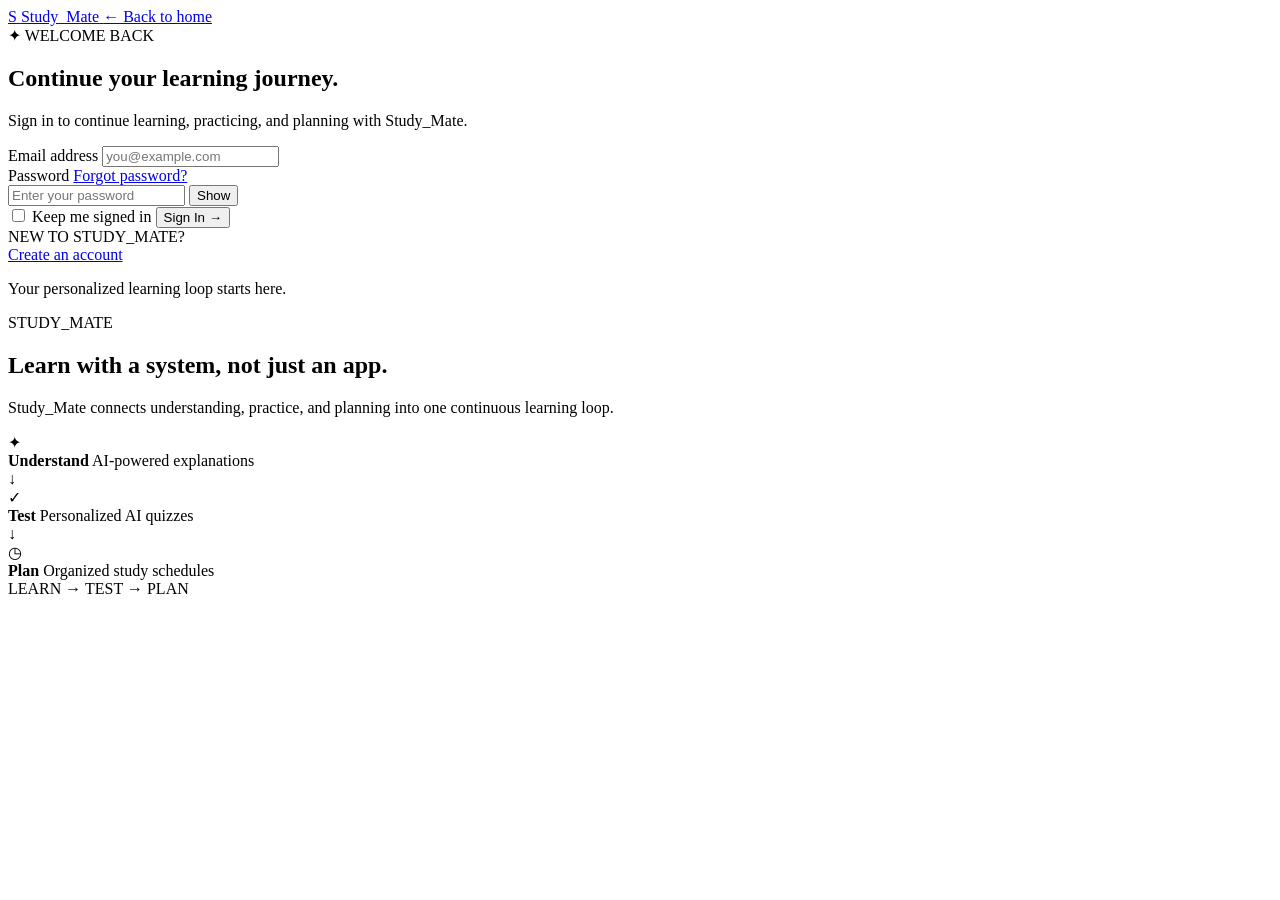
==== templates/login.html @ 33b6ad79 "Frontend Completed" ====
<!DOCTYPE html>
<html lang="en">

<head>
    <meta charset="UTF-8">
    <meta name="viewport" content="width=device-width, initial-scale=1.0">

    <title>Sign In — Study_Mate</title>

    <link rel="preconnect" href="https://fonts.googleapis.com">
    <link rel="preconnect" href="https://fonts.gstatic.com" crossorigin>

    <link
        href="https://fonts.googleapis.com/css2?family=Inter:wght@400;500;600;700;800&family=JetBrains+Mono:wght@500;600&display=swap"
        rel="stylesheet"
    >

    <link rel="stylesheet" href="/static/css/style.css">
</head>

<body class="login-page">

    <!-- Header -->
    <header class="auth-header">

        <a href="/" class="brand">
            <span class="brand-mark">S</span>

            <span>
                Study<span>_Mate</span>
            </span>
        </a>

        <a href="/" class="back-home">
            ← Back to home
        </a>

    </header>


    <!-- Main -->
    <main class="login-container">

        <!-- Login Card -->
        <section class="login-card">

            <div class="login-intro">

                <div class="auth-badge">
                    <span>✦</span>
                    WELCOME BACK
                </div>

                <h1>
                    Continue your
                    <span>learning journey.</span>
                </h1>

                <p>
                    Sign in to continue learning,
                    practicing, and planning with Study_Mate.
                </p>

            </div>


            <!-- Login Form -->
            <form
                class="login-form"
                action="/login"
                method="POST"
            >

                <!-- Email -->
                <div class="login-form-group">

                    <label for="email">
                        Email address
                    </label>

                    <input
                        type="email"
                        id="email"
                        name="email"
                        class="login-input"
                        placeholder="you@example.com"
                        autocomplete="email"
                        required
                    >

                </div>


                <!-- Password -->
                <div class="login-form-group">

                    <div class="login-label-row">

                        <label for="password">
                            Password
                        </label>

                        <a href="/forgot-password" class="forgot-password">
                            Forgot password?
                        </a>

                    </div>

                    <div class="login-password-wrapper">

                        <input
                            type="password"
                            id="password"
                            name="password"
                            class="login-input"
                            placeholder="Enter your password"
                            autocomplete="current-password"
                            required
                        >

                        <button
                            type="button"
                            class="login-password-toggle"
                            onclick="toggleLoginPassword()"
                        >
                            Show
                        </button>

                    </div>

                </div>


                <!-- Remember -->
                <label class="remember-me">

                    <input
                        type="checkbox"
                        name="remember"
                    >

                    <span>
                        Keep me signed in
                    </span>

                </label>


                <!-- Submit -->
                <button
                    type="submit"
                    class="login-submit"
                >
                    Sign In
                    <span>→</span>
                </button>

            </form>


            <!-- Divider -->
            <div class="login-divider">
                <span>NEW TO STUDY_MATE?</span>
            </div>


            <!-- Signup -->
            <a
                href="/signup"
                class="create-account-button"
            >
                Create an account
            </a>


            <p class="login-footer">
                Your personalized learning loop starts here.
            </p>

        </section>


        <!-- Right Content -->
        <aside class="login-side">

            <div class="side-label">
                STUDY_MATE
            </div>


            <h2>
                Learn with a system,
                <span>not just an app.</span>
            </h2>

            <p class="login-side-description">
                Study_Mate connects understanding,
                practice, and planning into one
                continuous learning loop.
            </p>


            <!-- Loop -->
            <div class="login-loop">

                <div class="login-loop-item">

                    <div class="login-loop-icon">
                        ✦
                    </div>

                    <div>
                        <strong>Understand</strong>

                        <span>
                            AI-powered explanations
                        </span>
                    </div>

                </div>


                <div class="login-loop-arrow">
                    ↓
                </div>


                <div class="login-loop-item">

                    <div class="login-loop-icon">
                        ✓
                    </div>

                    <div>
                        <strong>Test</strong>

                        <span>
                            Personalized AI quizzes
                        </span>
                    </div>

                </div>


                <div class="login-loop-arrow">
                    ↓
                </div>


                <div class="login-loop-item">

                    <div class="login-loop-icon">
                        ◷
                    </div>

                    <div>
                        <strong>Plan</strong>

                        <span>
                            Organized study schedules
                        </span>
                    </div>

                </div>

            </div>


            <div class="login-side-bottom">
                <span>LEARN → TEST → PLAN</span>
            </div>

        </aside>

    </main>


    <script>

        function toggleLoginPassword() {

            const password =
                document.getElementById("password");

            const button =
                document.querySelector(
                    ".login-password-toggle"
                );

            if (password.type === "password") {

                password.type = "text";
                button.textContent = "Hide";

            } else {

                password.type = "password";
                button.textContent = "Show";

            }

        }

    </script>

</body>

</html>
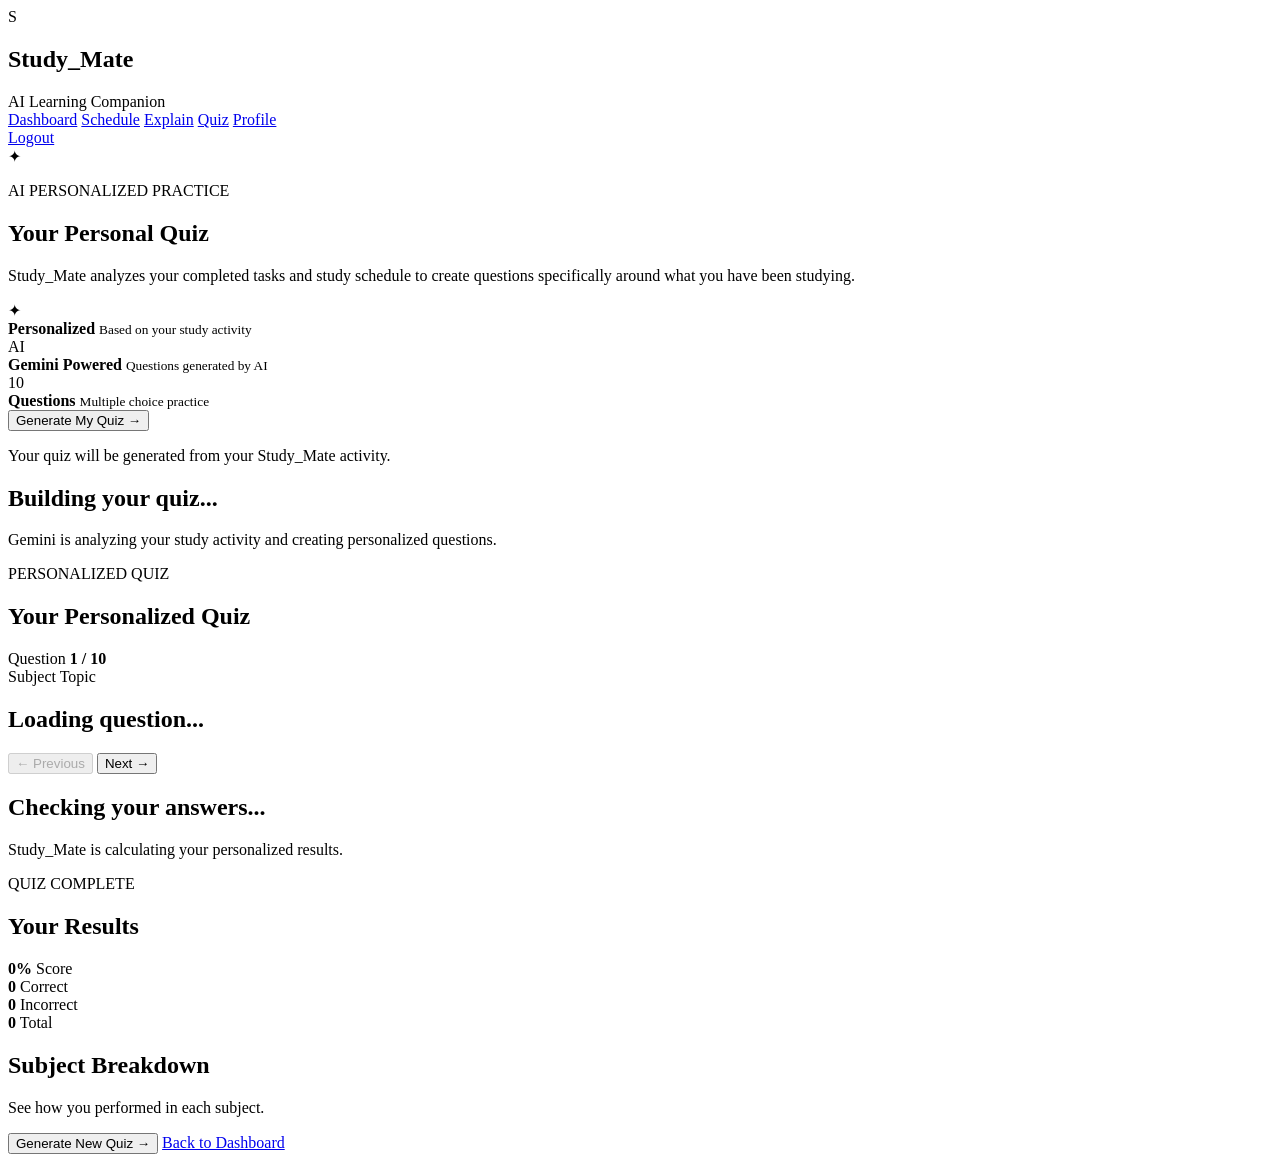
==== commit d453ab53: "Quiz Feature Partially added" ====
--- a/templates/login.html
+++ b/templates/login.html
@@ -1,308 +1,289 @@
 <!DOCTYPE html>
 <html lang="en">
-
 <head>
     <meta charset="UTF-8">
     <meta name="viewport" content="width=device-width, initial-scale=1.0">
 
-    <title>Sign In — Study_Mate</title>
-
-    <link rel="preconnect" href="https://fonts.googleapis.com">
-    <link rel="preconnect" href="https://fonts.gstatic.com" crossorigin>
-
-    <link
-        href="https://fonts.googleapis.com/css2?family=Inter:wght@400;500;600;700;800&family=JetBrains+Mono:wght@500;600&display=swap"
-        rel="stylesheet"
-    >
-
-    <link rel="stylesheet" href="/static/css/style.css">
+    <title>Quiz | Study_Mate</title>
+
+    <link rel="stylesheet" href="/static/css/quiz.css">
 </head>
 
-<body class="login-page">
-
-    <!-- Header -->
-    <header class="auth-header">
-
-        <a href="/" class="brand">
-            <span class="brand-mark">S</span>
-
-            <span>
-                Study<span>_Mate</span>
-            </span>
-        </a>
-
-        <a href="/" class="back-home">
-            ← Back to home
-        </a>
-
-    </header>
-
-
-    <!-- Main -->
-    <main class="login-container">
-
-        <!-- Login Card -->
-        <section class="login-card">
-
-            <div class="login-intro">
-
-                <div class="auth-badge">
+<body>
+
+    <!-- NAVBAR -->
+    <nav class="navbar">
+
+        <div class="brand">
+            <div class="brand-icon">S</div>
+            <div>
+                <h2>Study_Mate</h2>
+                <span>AI Learning Companion</span>
+            </div>
+        </div>
+
+        <div class="nav-links">
+            <a href="/dashboard">Dashboard</a>
+            <a href="/schedule">Schedule</a>
+            <a href="/explain">Explain</a>
+            <a href="/quiz" class="active">Quiz</a>
+            <a href="/profile">Profile</a>
+        </div>
+
+        <a href="/logout" class="logout-btn">Logout</a>
+
+    </nav>
+
+
+    <!-- MAIN -->
+    <main class="quiz-container">
+
+        <!-- INTRO -->
+        <section id="quiz-intro" class="quiz-card intro-card">
+
+            <div class="icon-circle">
+                ✦
+            </div>
+
+            <p class="eyebrow">AI PERSONALIZED PRACTICE</p>
+
+            <h1>Your Personal Quiz</h1>
+
+            <p class="intro-text">
+                Study_Mate analyzes your completed tasks and study schedule
+                to create questions specifically around what you have been
+                studying.
+            </p>
+
+            <div class="feature-grid">
+
+                <div class="feature">
                     <span>✦</span>
-                    WELCOME BACK
-                </div>
-
-                <h1>
-                    Continue your
-                    <span>learning journey.</span>
-                </h1>
-
-                <p>
-                    Sign in to continue learning,
-                    practicing, and planning with Study_Mate.
-                </p>
-
-            </div>
-
-
-            <!-- Login Form -->
-            <form
-                class="login-form"
-                action="/login"
-                method="POST"
-            >
-
-                <!-- Email -->
-                <div class="login-form-group">
-
-                    <label for="email">
-                        Email address
-                    </label>
-
-                    <input
-                        type="email"
-                        id="email"
-                        name="email"
-                        class="login-input"
-                        placeholder="you@example.com"
-                        autocomplete="email"
-                        required
-                    >
-
-                </div>
-
-
-                <!-- Password -->
-                <div class="login-form-group">
-
-                    <div class="login-label-row">
-
-                        <label for="password">
-                            Password
-                        </label>
-
-                        <a href="/forgot-password" class="forgot-password">
-                            Forgot password?
-                        </a>
-
+                    <div>
+                        <strong>Personalized</strong>
+                        <small>Based on your study activity</small>
                     </div>
-
-                    <div class="login-password-wrapper">
-
-                        <input
-                            type="password"
-                            id="password"
-                            name="password"
-                            class="login-input"
-                            placeholder="Enter your password"
-                            autocomplete="current-password"
-                            required
-                        >
-
-                        <button
-                            type="button"
-                            class="login-password-toggle"
-                            onclick="toggleLoginPassword()"
-                        >
-                            Show
-                        </button>
-
+                </div>
+
+                <div class="feature">
+                    <span>AI</span>
+                    <div>
+                        <strong>Gemini Powered</strong>
+                        <small>Questions generated by AI</small>
                     </div>
-
-                </div>
-
-
-                <!-- Remember -->
-                <label class="remember-me">
-
-                    <input
-                        type="checkbox"
-                        name="remember"
-                    >
-
-                    <span>
-                        Keep me signed in
+                </div>
+
+                <div class="feature">
+                    <span>10</span>
+                    <div>
+                        <strong>Questions</strong>
+                        <small>Multiple choice practice</small>
+                    </div>
+                </div>
+
+            </div>
+
+            <div id="intro-message" class="message hidden"></div>
+
+            <button id="generate-btn" class="primary-btn">
+                Generate My Quiz
+                <span>→</span>
+            </button>
+
+            <p class="small-note">
+                Your quiz will be generated from your Study_Mate activity.
+            </p>
+
+        </section>
+
+
+        <!-- LOADING -->
+        <section id="quiz-loading" class="quiz-card loading-card hidden">
+
+            <div class="loader"></div>
+
+            <h2>Building your quiz...</h2>
+
+            <p>
+                Gemini is analyzing your study activity and creating
+                personalized questions.
+            </p>
+
+            <div class="loading-bar">
+                <div></div>
+            </div>
+
+        </section>
+
+
+        <!-- QUIZ -->
+        <section id="quiz-section" class="hidden">
+
+            <div class="quiz-header">
+
+                <div>
+                    <p class="eyebrow">PERSONALIZED QUIZ</p>
+                    <h1 id="quiz-title">Your Personalized Quiz</h1>
+                    <p id="quiz-description"></p>
+                </div>
+
+                <div class="progress-box">
+                    <span>Question</span>
+                    <strong>
+                        <span id="current-question">1</span>
+                        /
+                        <span id="total-questions">10</span>
+                    </strong>
+                </div>
+
+            </div>
+
+
+            <div class="progress-track">
+                <div id="progress-bar"></div>
+            </div>
+
+
+            <div class="question-card">
+
+                <div class="question-meta">
+
+                    <span id="question-subject" class="subject-badge">
+                        Subject
                     </span>
 
-                </label>
-
-
-                <!-- Submit -->
+                    <span id="question-topic" class="topic-badge">
+                        Topic
+                    </span>
+
+                </div>
+
+                <h2 id="question-text">
+                    Loading question...
+                </h2>
+
+                <div id="options-container" class="options-container">
+                    <!-- Gemini-generated options inserted here -->
+                </div>
+
+                <div id="question-error" class="message error hidden"></div>
+
+            </div>
+
+
+            <div class="quiz-navigation">
+
                 <button
-                    type="submit"
-                    class="login-submit"
+                    id="previous-btn"
+                    class="secondary-btn"
+                    disabled
                 >
-                    Sign In
+                    ← Previous
+                </button>
+
+                <button
+                    id="next-btn"
+                    class="primary-btn"
+                >
+                    Next →
+                </button>
+
+            </div>
+
+        </section>
+
+
+        <!-- SUBMIT LOADING -->
+        <section id="submit-loading" class="quiz-card loading-card hidden">
+
+            <div class="loader"></div>
+
+            <h2>Checking your answers...</h2>
+
+            <p>
+                Study_Mate is calculating your personalized results.
+            </p>
+
+        </section>
+
+
+        <!-- RESULTS -->
+        <section id="results-section" class="quiz-card results-card hidden">
+
+            <p class="eyebrow">QUIZ COMPLETE</p>
+
+            <h1>Your Results</h1>
+
+            <p id="result-message" class="result-message"></p>
+
+
+            <div class="score-circle">
+
+                <div>
+                    <strong id="percentage">0%</strong>
+                    <span>Score</span>
+                </div>
+
+            </div>
+
+
+            <div class="result-stats">
+
+                <div class="stat">
+                    <strong id="correct-count">0</strong>
+                    <span>Correct</span>
+                </div>
+
+                <div class="stat">
+                    <strong id="incorrect-count">0</strong>
+                    <span>Incorrect</span>
+                </div>
+
+                <div class="stat">
+                    <strong id="total-count">0</strong>
+                    <span>Total</span>
+                </div>
+
+            </div>
+
+
+            <div class="breakdown-section">
+
+                <div class="section-title">
+                    <h2>Subject Breakdown</h2>
+                    <p>See how you performed in each subject.</p>
+                </div>
+
+                <div id="subject-breakdown">
+                    <!-- Generated dynamically -->
+                </div>
+
+            </div>
+
+
+            <div class="result-actions">
+
+                <button
+                    id="retry-btn"
+                    class="primary-btn"
+                >
+                    Generate New Quiz
                     <span>→</span>
                 </button>
 
-            </form>
-
-
-            <!-- Divider -->
-            <div class="login-divider">
-                <span>NEW TO STUDY_MATE?</span>
-            </div>
-
-
-            <!-- Signup -->
-            <a
-                href="/signup"
-                class="create-account-button"
-            >
-                Create an account
-            </a>
-
-
-            <p class="login-footer">
-                Your personalized learning loop starts here.
-            </p>
-
-        </section>
-
-
-        <!-- Right Content -->
-        <aside class="login-side">
-
-            <div class="side-label">
-                STUDY_MATE
-            </div>
-
-
-            <h2>
-                Learn with a system,
-                <span>not just an app.</span>
-            </h2>
-
-            <p class="login-side-description">
-                Study_Mate connects understanding,
-                practice, and planning into one
-                continuous learning loop.
-            </p>
-
-
-            <!-- Loop -->
-            <div class="login-loop">
-
-                <div class="login-loop-item">
-
-                    <div class="login-loop-icon">
-                        ✦
-                    </div>
-
-                    <div>
-                        <strong>Understand</strong>
-
-                        <span>
-                            AI-powered explanations
-                        </span>
-                    </div>
-
-                </div>
-
-
-                <div class="login-loop-arrow">
-                    ↓
-                </div>
-
-
-                <div class="login-loop-item">
-
-                    <div class="login-loop-icon">
-                        ✓
-                    </div>
-
-                    <div>
-                        <strong>Test</strong>
-
-                        <span>
-                            Personalized AI quizzes
-                        </span>
-                    </div>
-
-                </div>
-
-
-                <div class="login-loop-arrow">
-                    ↓
-                </div>
-
-
-                <div class="login-loop-item">
-
-                    <div class="login-loop-icon">
-                        ◷
-                    </div>
-
-                    <div>
-                        <strong>Plan</strong>
-
-                        <span>
-                            Organized study schedules
-                        </span>
-                    </div>
-
-                </div>
-
-            </div>
-
-
-            <div class="login-side-bottom">
-                <span>LEARN → TEST → PLAN</span>
-            </div>
-
-        </aside>
+                <a href="/dashboard" class="secondary-btn">
+                    Back to Dashboard
+                </a>
+
+            </div>
+
+        </section>
+
 
     </main>
 
 
-    <script>
-
-        function toggleLoginPassword() {
-
-            const password =
-                document.getElementById("password");
-
-            const button =
-                document.querySelector(
-                    ".login-password-toggle"
-                );
-
-            if (password.type === "password") {
-
-                password.type = "text";
-                button.textContent = "Hide";
-
-            } else {
-
-                password.type = "password";
-                button.textContent = "Show";
-
-            }
-
-        }
-
-    </script>
+    <script src="/static/js/quiz.js"></script>
 
 </body>
-
 </html>
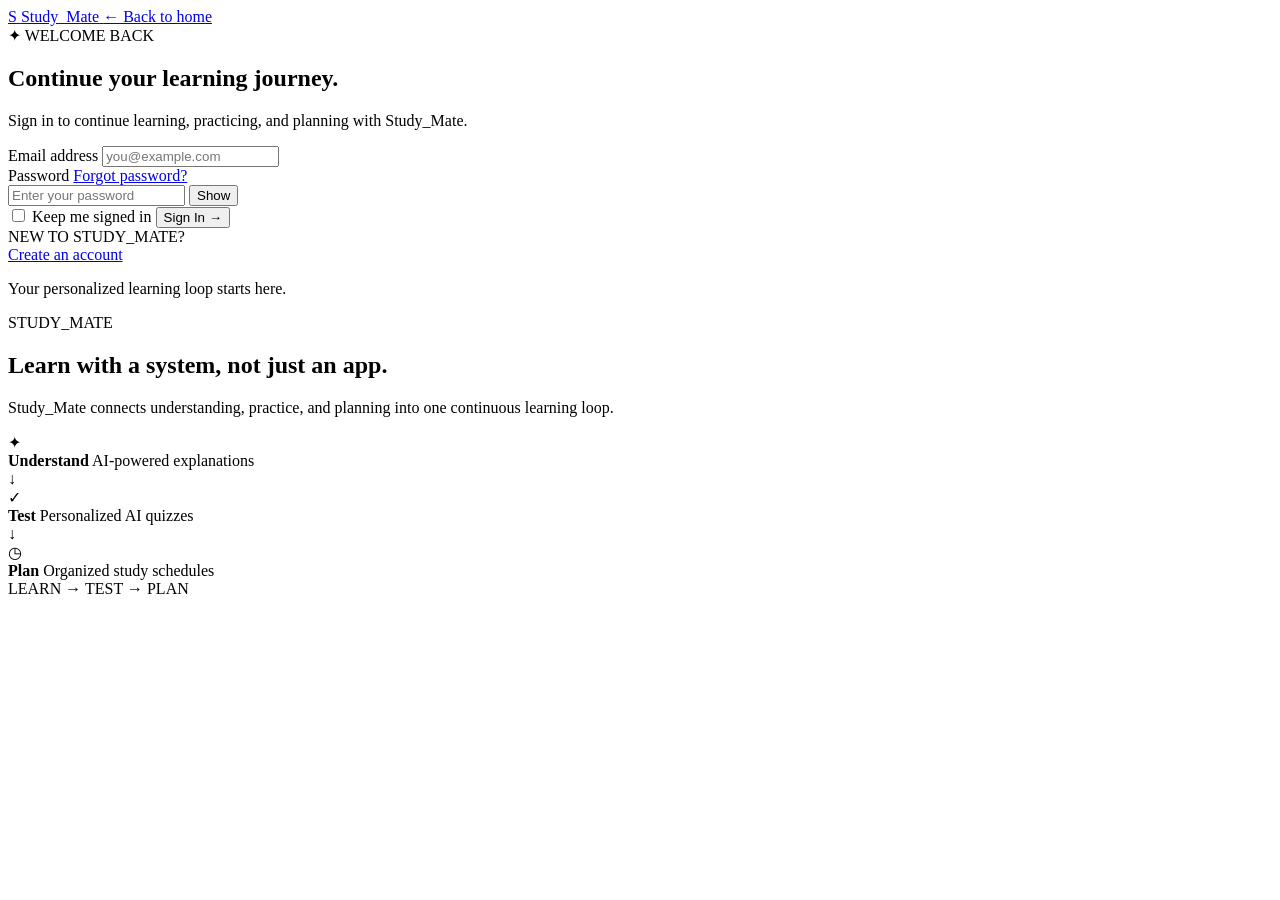
==== commit cf66d8a3: "project completed" ====
--- a/templates/login.html
+++ b/templates/login.html
@@ -1,289 +1,308 @@
 <!DOCTYPE html>
 <html lang="en">
+
 <head>
     <meta charset="UTF-8">
     <meta name="viewport" content="width=device-width, initial-scale=1.0">
 
-    <title>Quiz | Study_Mate</title>
-
-    <link rel="stylesheet" href="/static/css/quiz.css">
+    <title>Sign In — Study_Mate</title>
+
+    <link rel="preconnect" href="https://fonts.googleapis.com">
+    <link rel="preconnect" href="https://fonts.gstatic.com" crossorigin>
+
+    <link
+        href="https://fonts.googleapis.com/css2?family=Inter:wght@400;500;600;700;800&family=JetBrains+Mono:wght@500;600&display=swap"
+        rel="stylesheet"
+    >
+
+    <link rel="stylesheet" href="/static/css/style.css">
 </head>
 
-<body>
-
-    <!-- NAVBAR -->
-    <nav class="navbar">
-
-        <div class="brand">
-            <div class="brand-icon">S</div>
-            <div>
-                <h2>Study_Mate</h2>
-                <span>AI Learning Companion</span>
-            </div>
-        </div>
-
-        <div class="nav-links">
-            <a href="/dashboard">Dashboard</a>
-            <a href="/schedule">Schedule</a>
-            <a href="/explain">Explain</a>
-            <a href="/quiz" class="active">Quiz</a>
-            <a href="/profile">Profile</a>
-        </div>
-
-        <a href="/logout" class="logout-btn">Logout</a>
-
-    </nav>
-
-
-    <!-- MAIN -->
-    <main class="quiz-container">
-
-        <!-- INTRO -->
-        <section id="quiz-intro" class="quiz-card intro-card">
-
-            <div class="icon-circle">
-                ✦
-            </div>
-
-            <p class="eyebrow">AI PERSONALIZED PRACTICE</p>
-
-            <h1>Your Personal Quiz</h1>
-
-            <p class="intro-text">
-                Study_Mate analyzes your completed tasks and study schedule
-                to create questions specifically around what you have been
-                studying.
-            </p>
-
-            <div class="feature-grid">
-
-                <div class="feature">
+<body class="login-page">
+
+    <!-- Header -->
+    <header class="auth-header">
+
+        <a href="/" class="brand">
+            <span class="brand-mark">S</span>
+
+            <span>
+                Study<span>_Mate</span>
+            </span>
+        </a>
+
+        <a href="/" class="back-home">
+            ← Back to home
+        </a>
+
+    </header>
+
+
+    <!-- Main -->
+    <main class="login-container">
+
+        <!-- Login Card -->
+        <section class="login-card">
+
+            <div class="login-intro">
+
+                <div class="auth-badge">
                     <span>✦</span>
-                    <div>
-                        <strong>Personalized</strong>
-                        <small>Based on your study activity</small>
-                    </div>
-                </div>
-
-                <div class="feature">
-                    <span>AI</span>
-                    <div>
-                        <strong>Gemini Powered</strong>
-                        <small>Questions generated by AI</small>
-                    </div>
-                </div>
-
-                <div class="feature">
-                    <span>10</span>
-                    <div>
-                        <strong>Questions</strong>
-                        <small>Multiple choice practice</small>
-                    </div>
-                </div>
-
-            </div>
-
-            <div id="intro-message" class="message hidden"></div>
-
-            <button id="generate-btn" class="primary-btn">
-                Generate My Quiz
-                <span>→</span>
-            </button>
-
-            <p class="small-note">
-                Your quiz will be generated from your Study_Mate activity.
-            </p>
-
-        </section>
-
-
-        <!-- LOADING -->
-        <section id="quiz-loading" class="quiz-card loading-card hidden">
-
-            <div class="loader"></div>
-
-            <h2>Building your quiz...</h2>
-
-            <p>
-                Gemini is analyzing your study activity and creating
-                personalized questions.
-            </p>
-
-            <div class="loading-bar">
-                <div></div>
-            </div>
-
-        </section>
-
-
-        <!-- QUIZ -->
-        <section id="quiz-section" class="hidden">
-
-            <div class="quiz-header">
-
-                <div>
-                    <p class="eyebrow">PERSONALIZED QUIZ</p>
-                    <h1 id="quiz-title">Your Personalized Quiz</h1>
-                    <p id="quiz-description"></p>
-                </div>
-
-                <div class="progress-box">
-                    <span>Question</span>
-                    <strong>
-                        <span id="current-question">1</span>
-                        /
-                        <span id="total-questions">10</span>
-                    </strong>
-                </div>
-
-            </div>
-
-
-            <div class="progress-track">
-                <div id="progress-bar"></div>
-            </div>
-
-
-            <div class="question-card">
-
-                <div class="question-meta">
-
-                    <span id="question-subject" class="subject-badge">
-                        Subject
+                    WELCOME BACK
+                </div>
+
+                <h1>
+                    Continue your
+                    <span>learning journey.</span>
+                </h1>
+
+                <p>
+                    Sign in to continue learning,
+                    practicing, and planning with Study_Mate.
+                </p>
+
+            </div>
+
+
+            <!-- Login Form -->
+            <form
+                class="login-form"
+                action="/login"
+                method="POST"
+            >
+
+                <!-- Email -->
+                <div class="login-form-group">
+
+                    <label for="email">
+                        Email address
+                    </label>
+
+                    <input
+                        type="email"
+                        id="email"
+                        name="email"
+                        class="login-input"
+                        placeholder="you@example.com"
+                        autocomplete="email"
+                        required
+                    >
+
+                </div>
+
+
+                <!-- Password -->
+                <div class="login-form-group">
+
+                    <div class="login-label-row">
+
+                        <label for="password">
+                            Password
+                        </label>
+
+                        <a href="/forgot-password" class="forgot-password">
+                            Forgot password?
+                        </a>
+
+                    </div>
+
+                    <div class="login-password-wrapper">
+
+                        <input
+                            type="password"
+                            id="password"
+                            name="password"
+                            class="login-input"
+                            placeholder="Enter your password"
+                            autocomplete="current-password"
+                            required
+                        >
+
+                        <button
+                            type="button"
+                            class="login-password-toggle"
+                            onclick="toggleLoginPassword()"
+                        >
+                            Show
+                        </button>
+
+                    </div>
+
+                </div>
+
+
+                <!-- Remember -->
+                <label class="remember-me">
+
+                    <input
+                        type="checkbox"
+                        name="remember"
+                    >
+
+                    <span>
+                        Keep me signed in
                     </span>
 
-                    <span id="question-topic" class="topic-badge">
-                        Topic
-                    </span>
-
-                </div>
-
-                <h2 id="question-text">
-                    Loading question...
-                </h2>
-
-                <div id="options-container" class="options-container">
-                    <!-- Gemini-generated options inserted here -->
-                </div>
-
-                <div id="question-error" class="message error hidden"></div>
-
-            </div>
-
-
-            <div class="quiz-navigation">
-
+                </label>
+
+
+                <!-- Submit -->
                 <button
-                    id="previous-btn"
-                    class="secondary-btn"
-                    disabled
+                    type="submit"
+                    class="login-submit"
                 >
-                    ← Previous
-                </button>
-
-                <button
-                    id="next-btn"
-                    class="primary-btn"
-                >
-                    Next →
-                </button>
-
-            </div>
-
-        </section>
-
-
-        <!-- SUBMIT LOADING -->
-        <section id="submit-loading" class="quiz-card loading-card hidden">
-
-            <div class="loader"></div>
-
-            <h2>Checking your answers...</h2>
-
-            <p>
-                Study_Mate is calculating your personalized results.
-            </p>
-
-        </section>
-
-
-        <!-- RESULTS -->
-        <section id="results-section" class="quiz-card results-card hidden">
-
-            <p class="eyebrow">QUIZ COMPLETE</p>
-
-            <h1>Your Results</h1>
-
-            <p id="result-message" class="result-message"></p>
-
-
-            <div class="score-circle">
-
-                <div>
-                    <strong id="percentage">0%</strong>
-                    <span>Score</span>
-                </div>
-
-            </div>
-
-
-            <div class="result-stats">
-
-                <div class="stat">
-                    <strong id="correct-count">0</strong>
-                    <span>Correct</span>
-                </div>
-
-                <div class="stat">
-                    <strong id="incorrect-count">0</strong>
-                    <span>Incorrect</span>
-                </div>
-
-                <div class="stat">
-                    <strong id="total-count">0</strong>
-                    <span>Total</span>
-                </div>
-
-            </div>
-
-
-            <div class="breakdown-section">
-
-                <div class="section-title">
-                    <h2>Subject Breakdown</h2>
-                    <p>See how you performed in each subject.</p>
-                </div>
-
-                <div id="subject-breakdown">
-                    <!-- Generated dynamically -->
-                </div>
-
-            </div>
-
-
-            <div class="result-actions">
-
-                <button
-                    id="retry-btn"
-                    class="primary-btn"
-                >
-                    Generate New Quiz
+                    Sign In
                     <span>→</span>
                 </button>
 
-                <a href="/dashboard" class="secondary-btn">
-                    Back to Dashboard
-                </a>
-
-            </div>
+            </form>
+
+
+            <!-- Divider -->
+            <div class="login-divider">
+                <span>NEW TO STUDY_MATE?</span>
+            </div>
+
+
+            <!-- Signup -->
+            <a
+                href="/signup"
+                class="create-account-button"
+            >
+                Create an account
+            </a>
+
+
+            <p class="login-footer">
+                Your personalized learning loop starts here.
+            </p>
 
         </section>
 
 
+        <!-- Right Content -->
+        <aside class="login-side">
+
+            <div class="side-label">
+                STUDY_MATE
+            </div>
+
+
+            <h2>
+                Learn with a system,
+                <span>not just an app.</span>
+            </h2>
+
+            <p class="login-side-description">
+                Study_Mate connects understanding,
+                practice, and planning into one
+                continuous learning loop.
+            </p>
+
+
+            <!-- Loop -->
+            <div class="login-loop">
+
+                <div class="login-loop-item">
+
+                    <div class="login-loop-icon">
+                        ✦
+                    </div>
+
+                    <div>
+                        <strong>Understand</strong>
+
+                        <span>
+                            AI-powered explanations
+                        </span>
+                    </div>
+
+                </div>
+
+
+                <div class="login-loop-arrow">
+                    ↓
+                </div>
+
+
+                <div class="login-loop-item">
+
+                    <div class="login-loop-icon">
+                        ✓
+                    </div>
+
+                    <div>
+                        <strong>Test</strong>
+
+                        <span>
+                            Personalized AI quizzes
+                        </span>
+                    </div>
+
+                </div>
+
+
+                <div class="login-loop-arrow">
+                    ↓
+                </div>
+
+
+                <div class="login-loop-item">
+
+                    <div class="login-loop-icon">
+                        ◷
+                    </div>
+
+                    <div>
+                        <strong>Plan</strong>
+
+                        <span>
+                            Organized study schedules
+                        </span>
+                    </div>
+
+                </div>
+
+            </div>
+
+
+            <div class="login-side-bottom">
+                <span>LEARN → TEST → PLAN</span>
+            </div>
+
+        </aside>
+
     </main>
 
 
-    <script src="/static/js/quiz.js"></script>
+    <script>
+
+        function toggleLoginPassword() {
+
+            const password =
+                document.getElementById("password");
+
+            const button =
+                document.querySelector(
+                    ".login-password-toggle"
+                );
+
+            if (password.type === "password") {
+
+                password.type = "text";
+                button.textContent = "Hide";
+
+            } else {
+
+                password.type = "password";
+                button.textContent = "Show";
+
+            }
+
+        }
+
+    </script>
 
 </body>
+
 </html>
